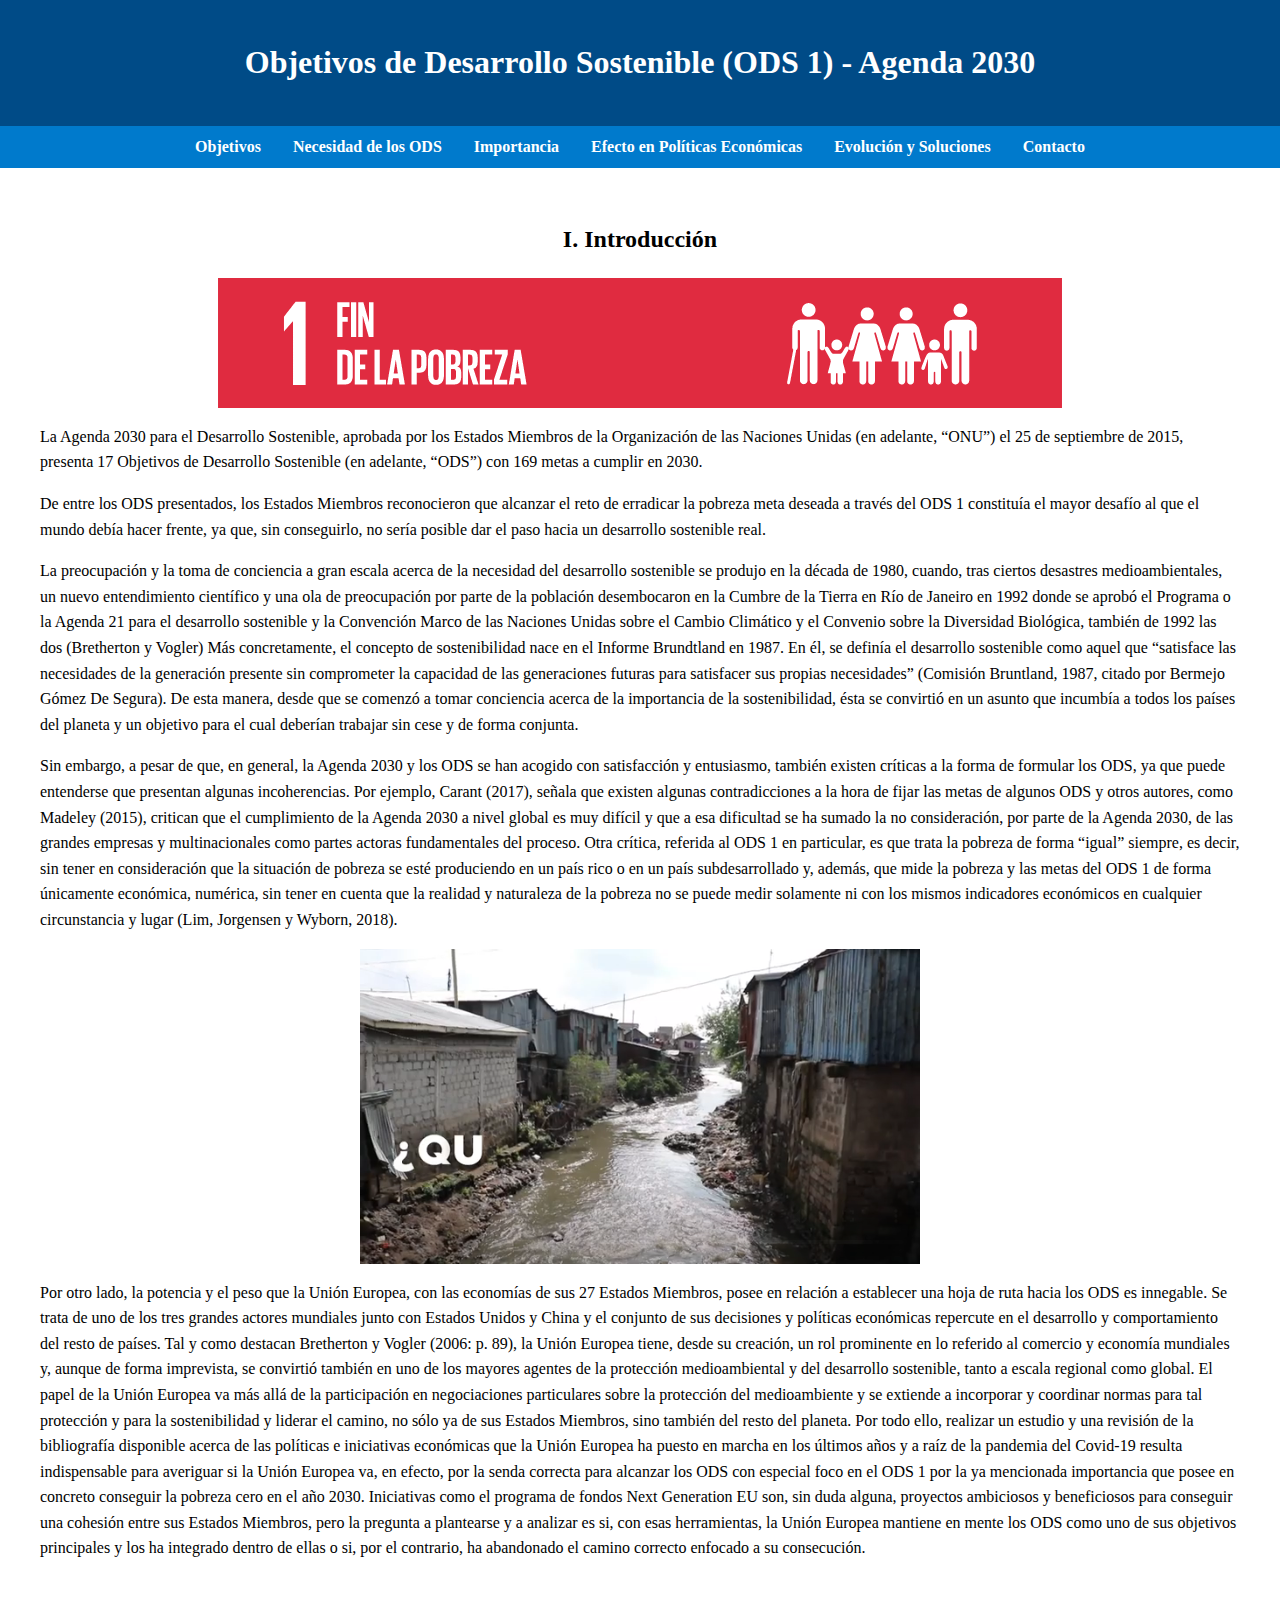
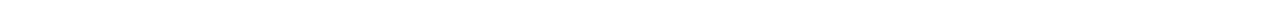
==== Index.html @ fe613f3d "Lo que llevo de momento en la pagina web" ====
<!DOCTYPE html>
<html lang="es">
<head>
    <meta charset="UTF-8">
    <meta name="viewport" content="width=device-width, initial-scale=1.0">
    <link rel="stylesheet" href="styles/styles.css">
    <title>ODS 1 - Fin de la Pobreza</title>
</head>
<body>
    <header>
        <h1>Objetivos de Desarrollo Sostenible (ODS 1) - Agenda 2030</h1>
    </header>
    <nav>
        <a href="objetivos.html">Objetivos</a>
        <a href="content.html/necesidades.html">Necesidad de los ODS</a>
        <a href="#importancia">Importancia</a>
        <a href="#efecto">Efecto en Políticas Económicas</a>
        <a href="#evolucion">Evolución y Soluciones</a>
        <a href="#contacto">Contacto</a>
    </nav>
    <section id="intro">
        <h2 style="text-align: center;">I. Introducción</h2>
        <img src="images/descarga.png" alt="Descripción de la imagen" style="display:block; margin:auto;">
        <p>La Agenda 2030 para el Desarrollo Sostenible, aprobada por los Estados Miembros de la
            Organización de las Naciones Unidas (en adelante, “ONU”) el 25 de septiembre de 2015,
            presenta 17 Objetivos de Desarrollo Sostenible (en adelante, “ODS”) con 169 metas a
            cumplir en 2030.</p>

        <p>De entre los ODS presentados, los Estados Miembros reconocieron que alcanzar el reto
            de erradicar la pobreza  meta deseada a través del ODS 1 constituía el mayor desafío
            al que el mundo debía hacer frente, ya que, sin conseguirlo, no sería posible dar el paso
            hacia un desarrollo sostenible real.</p>

        <p>La preocupación y la toma de conciencia a gran escala acerca de la necesidad del
            desarrollo sostenible se produjo en la década de 1980, cuando, tras ciertos desastres
            medioambientales, un nuevo entendimiento científico y una ola de preocupación por parte
            de la población desembocaron en la Cumbre de la Tierra en Río de Janeiro en 1992 
            donde se aprobó el Programa o la Agenda 21 para el desarrollo sostenible  y la
            Convención Marco de las Naciones Unidas sobre el Cambio Climático y el Convenio
            sobre la Diversidad Biológica, también de 1992 las dos (Bretherton y Vogler)
            Más concretamente, el concepto de sostenibilidad nace en el Informe Brundtland en
            1987. En él, se definía el desarrollo sostenible como aquel que “satisface las necesidades
            de la generación presente sin comprometer la capacidad de las generaciones futuras para
            satisfacer sus propias necesidades” (Comisión Bruntland, 1987, citado por Bermejo
            Gómez De Segura). De esta manera, desde que se comenzó a tomar
            conciencia acerca de la importancia de la sostenibilidad, ésta se convirtió en un asunto
            que incumbía a todos los países del planeta y un objetivo para el cual deberían trabajar
            sin cese y de forma conjunta.  </p>
        <p>Sin embargo, a pesar de que, en general, la Agenda 2030 y los ODS se han acogido con
            satisfacción y entusiasmo, también existen críticas a la forma de formular los ODS, ya
            que puede entenderse que presentan algunas incoherencias. Por ejemplo, Carant (2017),
            señala que existen algunas contradicciones a la hora de fijar las metas de algunos ODS y
            otros autores, como Madeley (2015), critican que el cumplimiento de la Agenda 2030 a
            nivel global es muy difícil y que a esa dificultad se ha sumado la no consideración, por
            parte de la Agenda 2030, de las grandes empresas y multinacionales como partes actoras fundamentales del proceso. Otra crítica, referida al ODS 1 en particular, es que trata la
            pobreza de forma “igual” siempre, es decir, sin tener en consideración que la situación de
            pobreza se esté produciendo en un país rico o en un país subdesarrollado y, además, que
            mide la pobreza y las metas del ODS 1 de forma únicamente económica, numérica, sin
            tener en cuenta que la realidad y naturaleza de la pobreza no se puede medir solamente ni
            con los mismos indicadores económicos en cualquier circunstancia y lugar (Lim,
            Jorgensen y Wyborn, 2018).</p>
        <iframe width="560" height="315" src="images/¿Qué es la pobreza.mp4" frameborder="0" allow="accelerometer; autoplay; clipboard-write; encrypted-media; gyroscope; picture-in-picture" allowfullscreen style="display:block; margin:auto;"></iframe>
        <p>Por otro lado, la potencia y el peso que la Unión Europea, con las economías de sus 27
            Estados Miembros, posee en relación a establecer una hoja de ruta hacia los ODS es
            innegable. Se trata de uno de los tres grandes actores mundiales junto con Estados Unidos
            y China y el conjunto de sus decisiones y políticas económicas repercute en el desarrollo
            y comportamiento del resto de países. Tal y como destacan Bretherton y Vogler (2006: p.
            89), la Unión Europea tiene, desde su creación, un rol prominente en lo referido al
            comercio y economía mundiales y, aunque de forma imprevista, se convirtió también en
            uno de los mayores agentes de la protección medioambiental y del desarrollo sostenible,
            tanto a escala regional como global. El papel de la Unión Europea va más allá de la
            participación en negociaciones particulares sobre la protección del medioambiente y se
            extiende a incorporar y coordinar normas para tal protección y para la sostenibilidad y
            liderar el camino, no sólo ya de sus Estados Miembros, sino también del resto del planeta.
            Por todo ello, realizar un estudio y una revisión de la bibliografía disponible acerca de las
            políticas e iniciativas económicas que la Unión Europea ha puesto en marcha en los
            últimos años y a raíz de la pandemia del Covid-19 resulta indispensable para averiguar si
            la Unión Europea va, en efecto, por la senda correcta para alcanzar los ODS  con especial
            foco en el ODS 1 por la ya mencionada importancia que posee en concreto conseguir la
            pobreza cero en el año 2030. Iniciativas como el programa de fondos Next Generation
            EU son, sin duda alguna, proyectos ambiciosos y beneficiosos para conseguir una
            cohesión entre sus Estados Miembros, pero la pregunta a plantearse y a analizar es si, con
            esas herramientas, la Unión Europea mantiene en mente los ODS como uno de sus
            objetivos principales y los ha integrado dentro de ellas o si, por el contrario, ha
            abandonado el camino correcto enfocado a su consecución.</p>
    </section>
</body>
</html>
---- styles/styles.css ----
body {
            font-family: Georgia, 'Times New Roman', Times, serif, sans-serif;
            line-height: 1.6;
            margin: 0;
            padding: 0;
        }
        header {
            background: #004b87;
            color: #fff;
            padding: 1rem 0;
            text-align: center;
            font-family: Georgia, 'Times New Roman', Times, serif, serif;       }
        nav {
            background: #007acc;
            display: flex;
            justify-content: center;
            padding: 0.5rem 0;
        }
        nav a {
            color: #fff;
            text-decoration: none;
            margin: 0 1rem;
            font-weight: bold;
        }
        nav a:hover {
            text-decoration: underline;
        }
        section {
            padding: 2rem;
            max-width: 1200px;
            margin: auto;
        }
        footer {
            background: #004b87;
            color: #fff;
            text-align: center;
            padding: 1rem 0;
        }
        .form-container {
            background: #f9f9f9;
            padding: 2rem;
            border: 1px solid #ddd;
            border-radius: 8px;
        }
        form label {
            display: block;
            margin: 0.5rem 0 0.2rem;
        }
        form input, form textarea, form button {
            width: 100%;
            padding: 0.5rem;
            margin-bottom: 1rem;
            border: 1px solid #ddd;
            border-radius: 4px;
        }
        form button {
            background: #007acc;
            color: #fff;
            border: none;
            cursor: pointer;
        }
        form button:hover {
            background: #005f99;
        }
        img {
            max-width: 100%;
            height: auto;
        }
        
    .objetivos {
        font-family: Georgia, 'Times New Roman', Times, serif, sans-serif;
    }
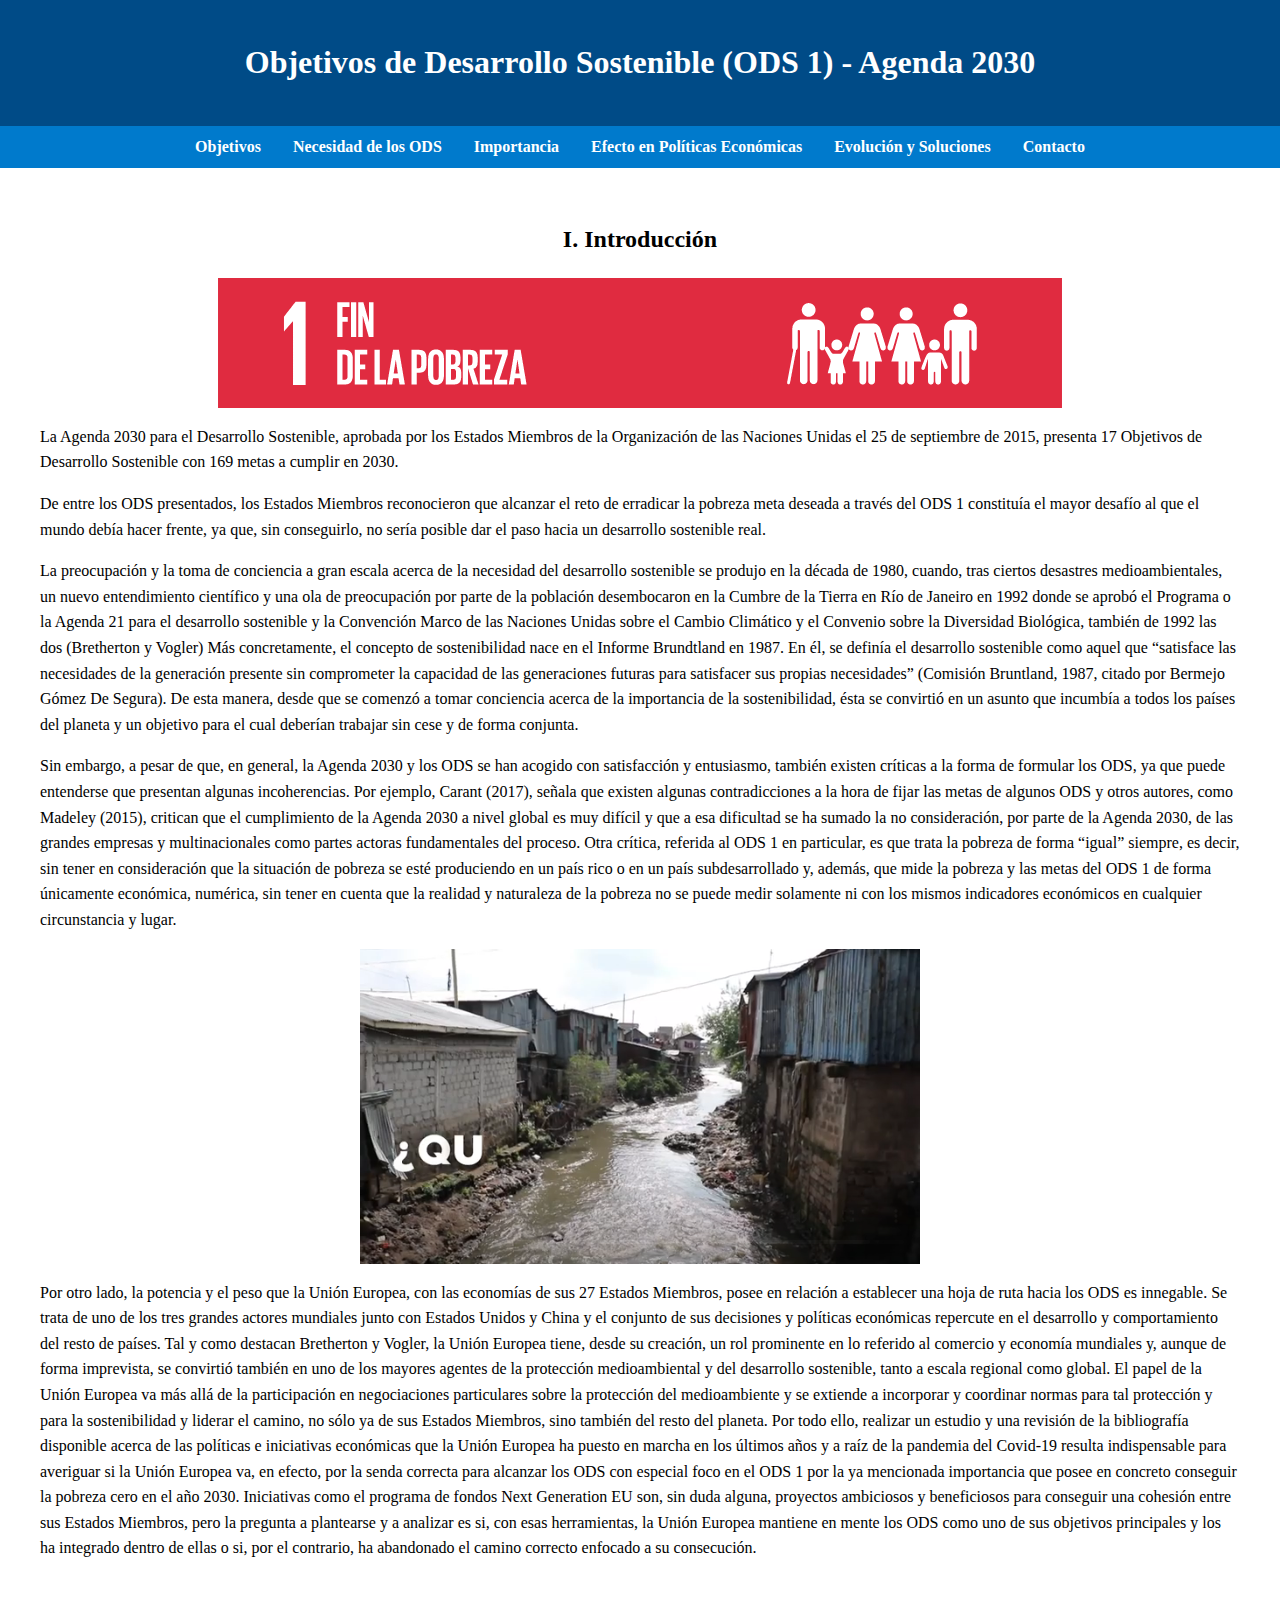
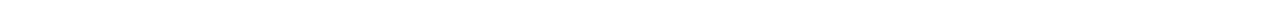
==== commit e0e7be5e: "lo que llevo de momento" ====
--- a/Index.html
+++ b/Index.html
@@ -22,9 +22,8 @@
         <h2 style="text-align: center;">I. Introducción</h2>
         <img src="images/descarga.png" alt="Descripción de la imagen" style="display:block; margin:auto;">
         <p>La Agenda 2030 para el Desarrollo Sostenible, aprobada por los Estados Miembros de la
-            Organización de las Naciones Unidas (en adelante, “ONU”) el 25 de septiembre de 2015,
-            presenta 17 Objetivos de Desarrollo Sostenible (en adelante, “ODS”) con 169 metas a
-            cumplir en 2030.</p>
+            Organización de las Naciones Unidas el 25 de septiembre de 2015,
+            presenta 17 Objetivos de Desarrollo Sostenible con 169 metas a cumplir en 2030.</p>
 
         <p>De entre los ODS presentados, los Estados Miembros reconocieron que alcanzar el reto
             de erradicar la pobreza  meta deseada a través del ODS 1 constituía el mayor desafío
@@ -57,15 +56,13 @@
             pobreza se esté produciendo en un país rico o en un país subdesarrollado y, además, que
             mide la pobreza y las metas del ODS 1 de forma únicamente económica, numérica, sin
             tener en cuenta que la realidad y naturaleza de la pobreza no se puede medir solamente ni
-            con los mismos indicadores económicos en cualquier circunstancia y lugar (Lim,
-            Jorgensen y Wyborn, 2018).</p>
+            con los mismos indicadores económicos en cualquier circunstancia y lugar.</p>
         <iframe width="560" height="315" src="images/¿Qué es la pobreza.mp4" frameborder="0" allow="accelerometer; autoplay; clipboard-write; encrypted-media; gyroscope; picture-in-picture" allowfullscreen style="display:block; margin:auto;"></iframe>
         <p>Por otro lado, la potencia y el peso que la Unión Europea, con las economías de sus 27
             Estados Miembros, posee en relación a establecer una hoja de ruta hacia los ODS es
             innegable. Se trata de uno de los tres grandes actores mundiales junto con Estados Unidos
             y China y el conjunto de sus decisiones y políticas económicas repercute en el desarrollo
-            y comportamiento del resto de países. Tal y como destacan Bretherton y Vogler (2006: p.
-            89), la Unión Europea tiene, desde su creación, un rol prominente en lo referido al
+            y comportamiento del resto de países. Tal y como destacan Bretherton y Vogler, la Unión Europea tiene, desde su creación, un rol prominente en lo referido al
             comercio y economía mundiales y, aunque de forma imprevista, se convirtió también en
             uno de los mayores agentes de la protección medioambiental y del desarrollo sostenible,
             tanto a escala regional como global. El papel de la Unión Europea va más allá de la
